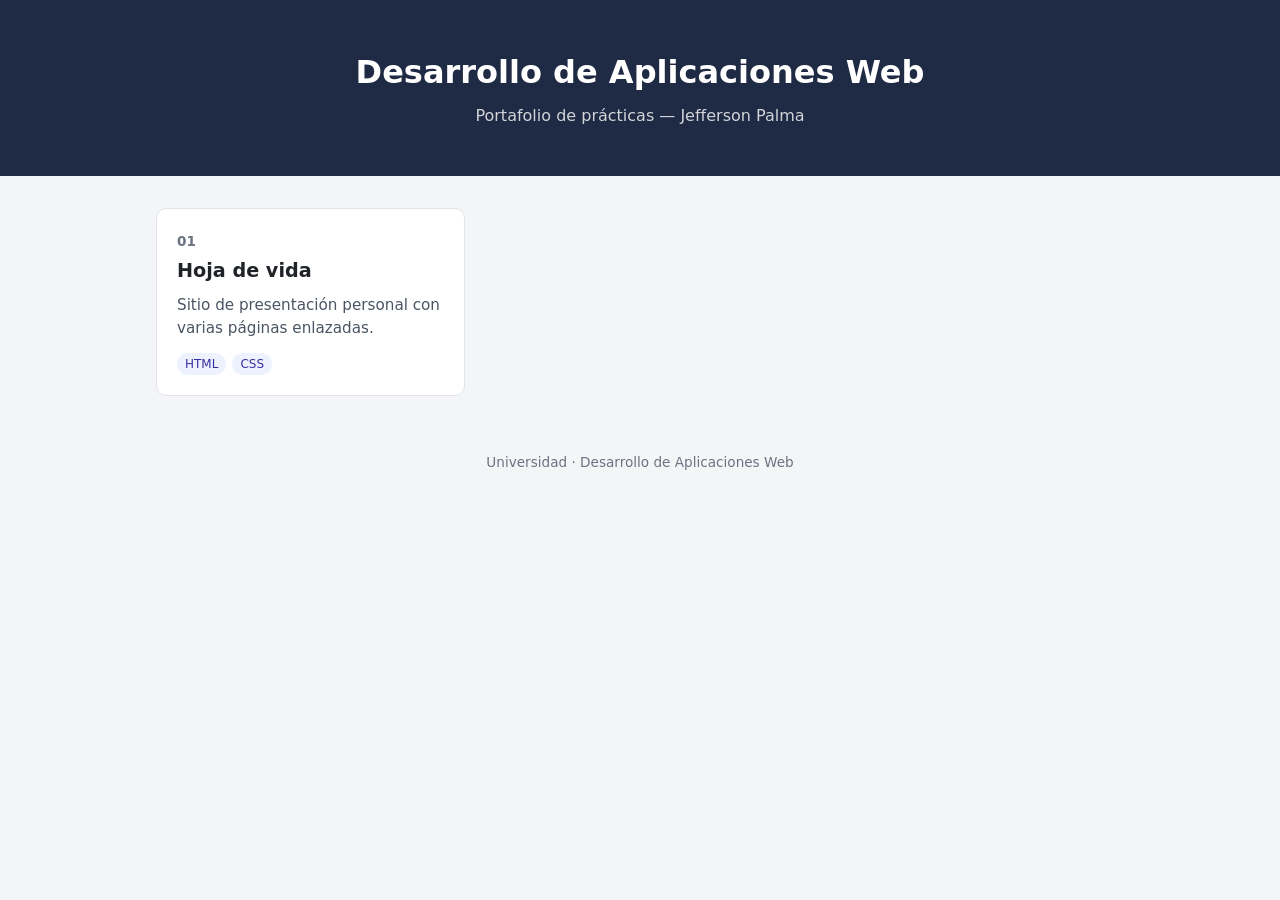
==== index.html @ 2a4a395f "First commit" ====
<!DOCTYPE html>
<html lang="es">
<head>
    <meta charset="UTF-8">
    <meta name="viewport" content="width=device-width, initial-scale=1.0">
    <title>Desarrollo de Aplicaciones Web</title>
    <link rel="stylesheet" href="css/portal.css">
</head>
<body>
    <header>
        <h1>Desarrollo de Aplicaciones Web</h1>
        <p>Portafolio de prácticas — Jefferson Palma</p>
    </header>

    <main class="grid">
        <!--
            Para agregar una práctica nueva copia este bloque y cambia:
            - href: carpeta dentro de practicas/
            - etiqueta: HTML, CSS, JS o PHP
        -->
        <a class="card" href="practicas/01-hoja-de-vida/">
            <span class="num">01</span>
            <h2>Hoja de vida</h2>
            <p>Sitio de presentación personal con varias páginas enlazadas.</p>
            <div class="tags"><span>HTML</span><span>CSS</span></div>
        </a>

        <!-- Las prácticas PHP no se ejecutan en GitHub Pages: enlázalas al código en GitHub.
        <a class="card" href="https://github.com/USUARIO/REPO/tree/main/practicas/0X-nombre">
            <span class="num">0X</span>
            <h2>Nombre de la práctica</h2>
            <p>Descripción breve. (Ver código — requiere servidor PHP)</p>
            <div class="tags"><span>PHP</span></div>
        </a>
        -->
    </main>

    <footer>
        <p>Universidad · Desarrollo de Aplicaciones Web</p>
    </footer>
</body>
</html>
---- css/portal.css ----
* {
    box-sizing: border-box;
    margin: 0;
    padding: 0;
}

body {
    font-family: system-ui, -apple-system, "Segoe UI", Roboto, sans-serif;
    background: #f4f5f7;
    color: #1f2328;
    line-height: 1.5;
}

header {
    background: #1f2a44;
    color: #fff;
    padding: 48px 16px;
    text-align: center;
}

header p {
    opacity: 0.8;
    margin-top: 8px;
}

.grid {
    max-width: 1000px;
    margin: 32px auto;
    padding: 0 16px;
    display: grid;
    grid-template-columns: repeat(auto-fill, minmax(260px, 1fr));
    gap: 20px;
}

.card {
    display: block;
    background: #fff;
    border-radius: 10px;
    padding: 20px;
    text-decoration: none;
    color: inherit;
    border: 1px solid #e1e4e8;
    transition: transform 0.15s, box-shadow 0.15s;
}

.card:hover {
    transform: translateY(-3px);
    box-shadow: 0 6px 18px rgba(0, 0, 0, 0.08);
}

.card .num {
    font-size: 0.85rem;
    font-weight: 700;
    color: #6b7280;
}

.card h2 {
    font-size: 1.2rem;
    margin: 4px 0 8px;
}

.card p {
    font-size: 0.95rem;
    color: #4b5563;
}

.tags {
    margin-top: 14px;
    display: flex;
    gap: 6px;
}

.tags span {
    font-size: 0.75rem;
    background: #eef2ff;
    color: #3730a3;
    padding: 2px 8px;
    border-radius: 999px;
}

footer {
    text-align: center;
    padding: 24px 16px;
    color: #6b7280;
    font-size: 0.85rem;
}
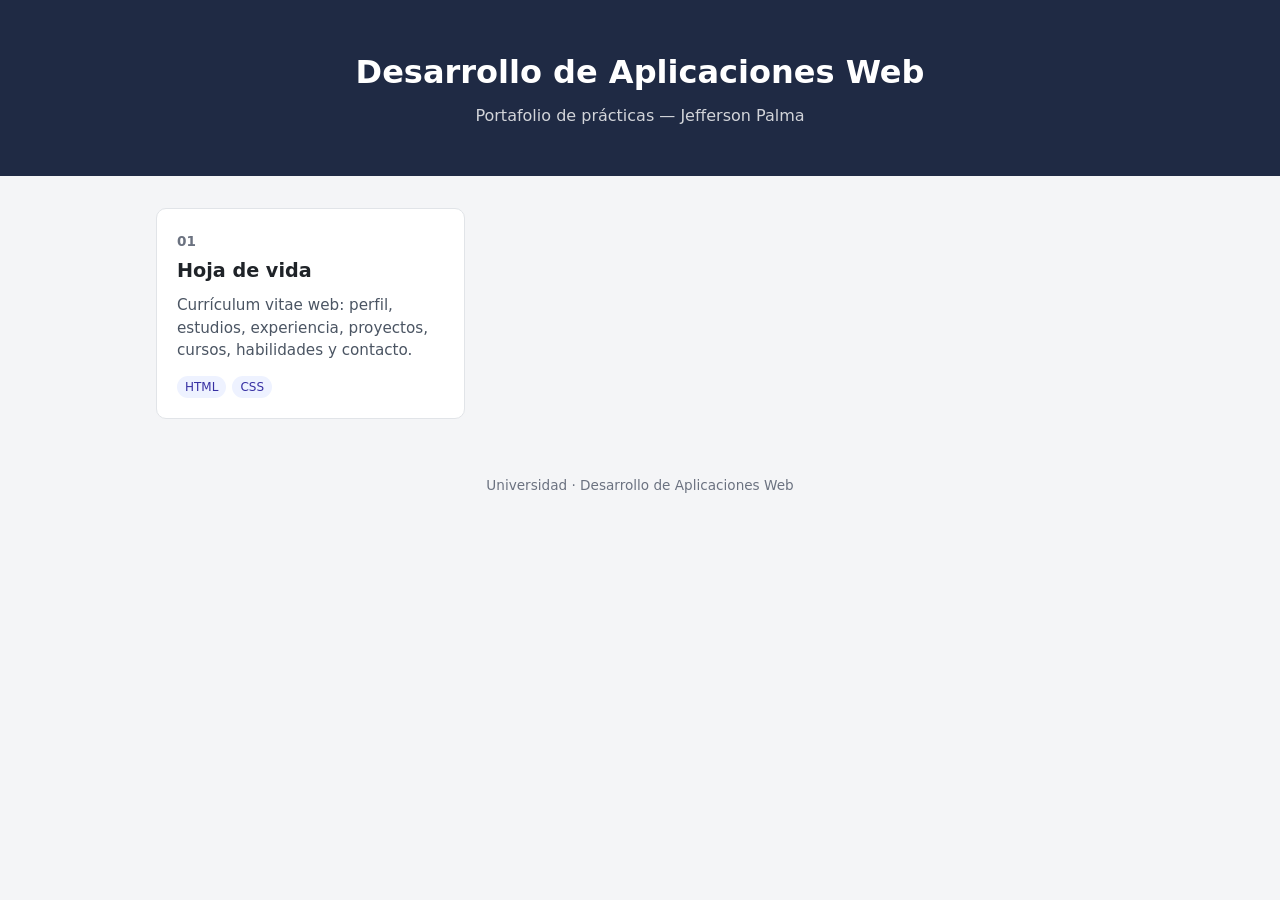
==== commit 2a5e8bb1: "Add changes" ====
--- a/index.html
+++ b/index.html
@@ -21,7 +21,7 @@
         <a class="card" href="practicas/01-hoja-de-vida/">
             <span class="num">01</span>
             <h2>Hoja de vida</h2>
-            <p>Sitio de presentación personal con varias páginas enlazadas.</p>
+            <p>Currículum vitae web: perfil, estudios, experiencia, proyectos, cursos, habilidades y contacto.</p>
             <div class="tags"><span>HTML</span><span>CSS</span></div>
         </a>
 
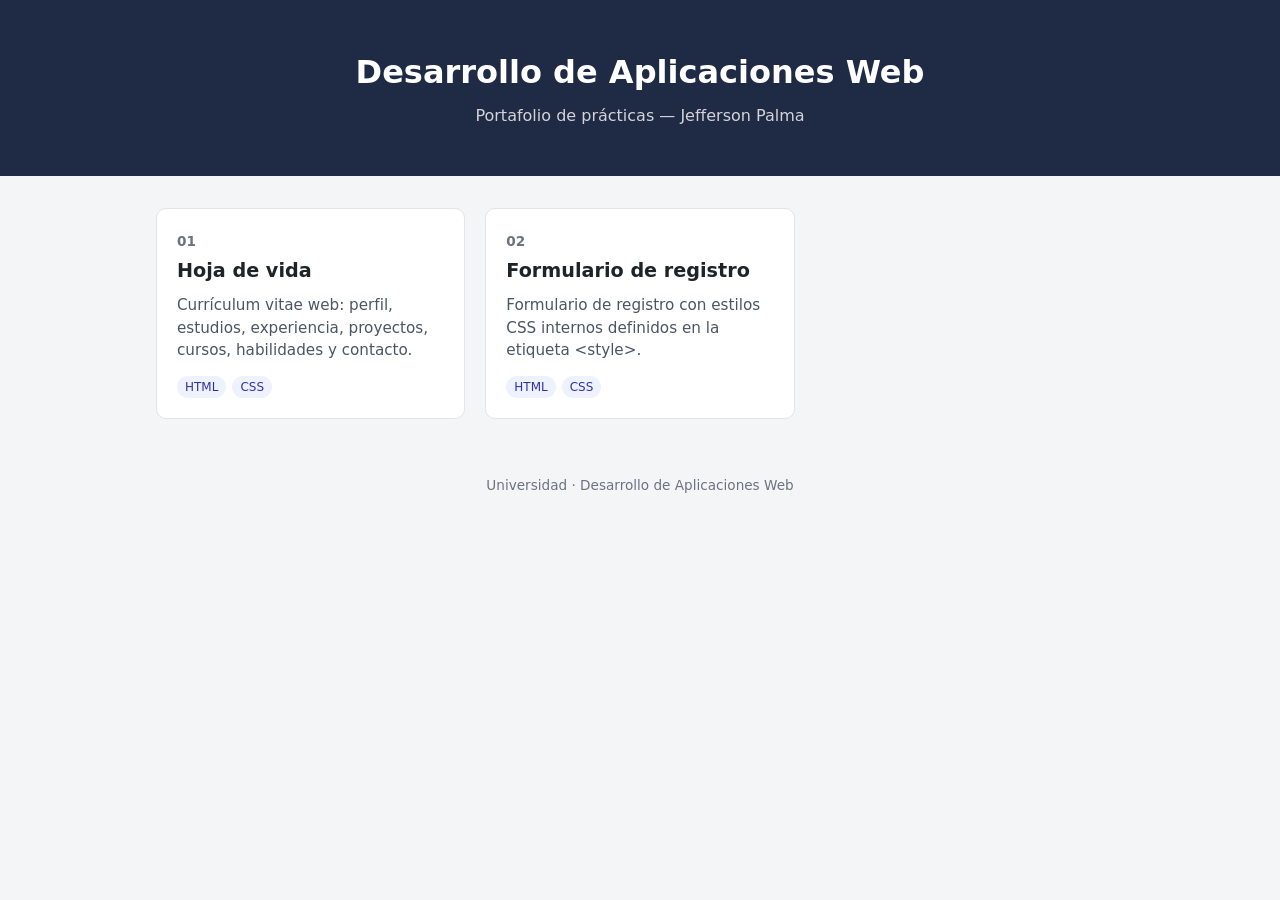
==== commit e6d266f4: "Practica 2: Forumlario web" ====
--- a/index.html
+++ b/index.html
@@ -25,6 +25,13 @@
             <div class="tags"><span>HTML</span><span>CSS</span></div>
         </a>
 
+        <a class="card" href="practicas/02-formulario-registro/registro.html">
+            <span class="num">02</span>
+            <h2>Formulario de registro</h2>
+            <p>Formulario de registro con estilos CSS internos definidos en la etiqueta &lt;style&gt;.</p>
+            <div class="tags"><span>HTML</span><span>CSS</span></div>
+        </a>
+
         <!-- Las prácticas PHP no se ejecutan en GitHub Pages: enlázalas al código en GitHub.
         <a class="card" href="https://github.com/USUARIO/REPO/tree/main/practicas/0X-nombre">
             <span class="num">0X</span>
